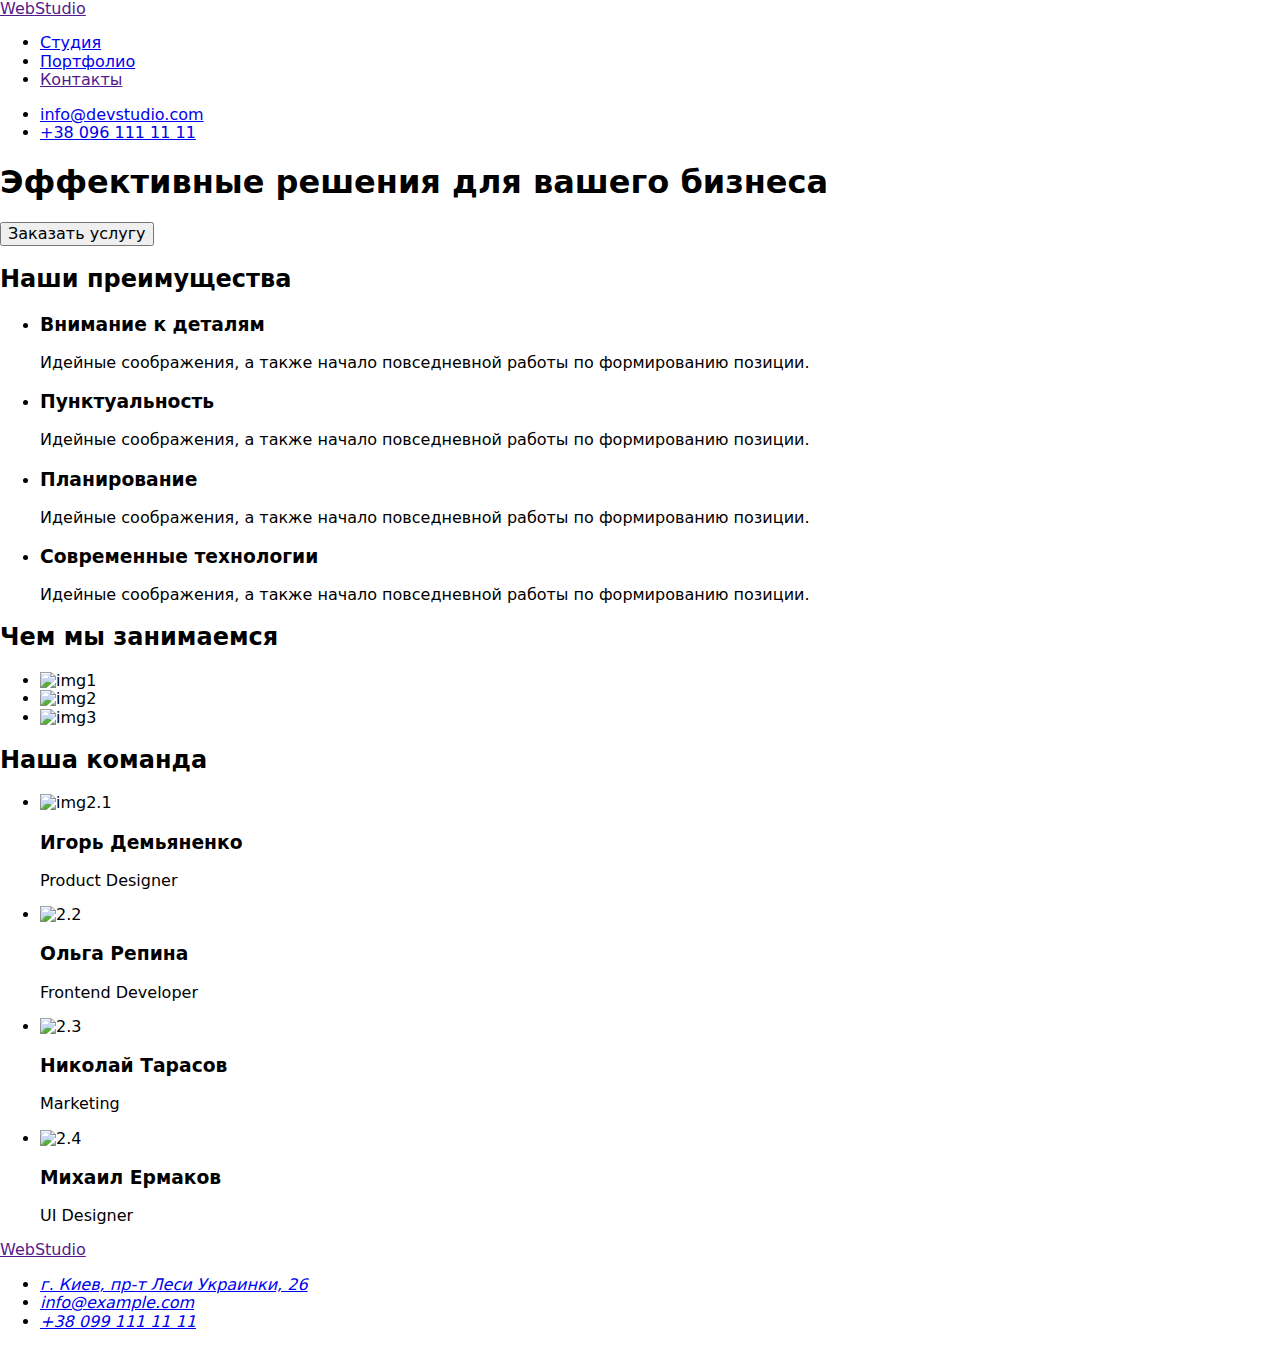
==== index.html @ ed43c31b "Add files via upload" ====
<!DOCTYPE html>
<html lang="ru">
<head>
    <meta charset="UTF-8">
    <meta http-equiv="X-UA-Compatible" content="IE=edge">
    <meta name="viewport" content="width=device-width, initial-scale=1.0">
    <title>homework_1</title>
    <!--нормализатор -->
    <link rel="stylesheet" href="https://cdnjs.cloudflare.com/ajax/libs/modern-normalize/1.0.0/modern-normalize.min.css" />

<!--fonts-->
    <link rel="preconnect" href="https://fonts.googleapis.com">
    <link rel="preconnect" href="https://fonts.gstatic.com" crossorigin>
    <link
    href="https://fonts.googleapis.com/css2?family=Raleway:wght@700&family=Roboto:ital,wght@0,100;0,400;0,500;0,700;0,900;1,100;1,300&display=swap"
    rel="stylesheet">
    <link rel="stylesheet" href="styles/media.css">
    <link rel="stylesheet" href="styles/styles.css">
</head>
<body>
    <div class="container">
<header>
    <a href="" class="logo">
        Web<span>Studio</span>
    </a>
    <nav class="links">
        <ul>
            <li>
                <a class="current" href="index.html">Студия</a>
            </li>
            <li>
                <a href="portfolio.html">Портфолио</a>
            </li>
            <li>
                <a href="">Контакты</a>
            </li>
        </ul>
    </nav>
    <ul class="contacts">
        <li>
            <a href="mailto:info@devstudio.com" class="mail">info@devstudio.com</a>
        </li>
        <li>
            <a class="tel" href="tel:+380961111111">+38 096 111 11 11</a>
        </li>
    </ul>
</header>
    </div>
<main>
    <section class="banner">
        <div class="container">
            <h1>Эффективные решения для вашего бизнеса</h1>
            <button type="button" class="btn">Заказать услугу</button>
        </div>
    </section>
 <h2 class="disappering_title">
    Наши преимущества
 </h2>
    <section class="benefits m-bt-95">
        <div class="container">
             <ul>
                <li>
                    <h3>Внимание к деталям</h3>
                     <p> 
                         Идейные соображения, а также начало повседневной работы по формированию позиции.
                     </p>
                 </li>
                 <li>
                 <h3>Пунктуальность</h3>
                     <p>
                    Идейные соображения, а также начало повседневной работы по формированию позиции.
                     </p>
                 </li>
                 <li>
                     <h3>Планирование</h3>
                     <p>
                    Идейные соображения, а также начало повседневной работы по формированию позиции.
                     </p>
                 </li>
                 <li>
                    <h3>Современные технологии</h3>
                     <p>
                       Идейные соображения, а также начало повседневной работы по формированию позиции.
                    </p>
                 </li>
             </ul>
    </div>
    </section>

    <section class="works">
        <div class="container">
        <h2 class="title_1">Чем мы занимаемся</h2>
            <ul>
                <li>
                    <img class="img1" src="images/img1.jpg" alt="img1">
                </li>
                <li>
                   <img class="img2" src="images/img2.jpg" alt="img2">
                </li>
                <li>
                   <img class="img3" src="images/img3.jpg" alt="img3">
                </li>
            </ul>
         </div>  
    </section>

    <section class="team m-bt-95">
        <div class="container">
        <h2>Наша команда</h2>
        <ul>
            <li>
                <img src="images/img2.1.jpg" alt="img2.1">
                <h3>Игорь Демьяненко</h3>
                <p>Product Designer</p>
            </li>
            <li>
                <img src="images/img2.2.jpg" alt="2.2">
                <h3>Ольга Репина</h3>
                <p>Frontend Developer</p>
            </li>
            <li>
                <img src="images/img2.3.jpg" alt="2.3">
                <h3>Николай Тарасов</h3>
                <p>Marketing</p>
            </li>
            <li>
                <img src="images/img2.4.jpg" alt="2.4">
                <h3>Михаил Ермаков</h3>
                <p>UI Designer</p>
            </li>
        </ul>
        </div>
    </section>
</main>
<footer>
    <div class="container">
   <a class="bottom_logo" href="">Web<span>Studio</span></a>
    <address>
    <ul>
        <li><span><a href="google_maps">г. Киев, пр-т Леси Украинки, 26</a></span></li>
        <li><a href="mailto:info@example.com">info@example.com</a></li>
        <li><a href="+380991111111">+38 099 111 11 11</a></li>
    </ul>
    </address>
    </div>
</footer>
</body>
</html>
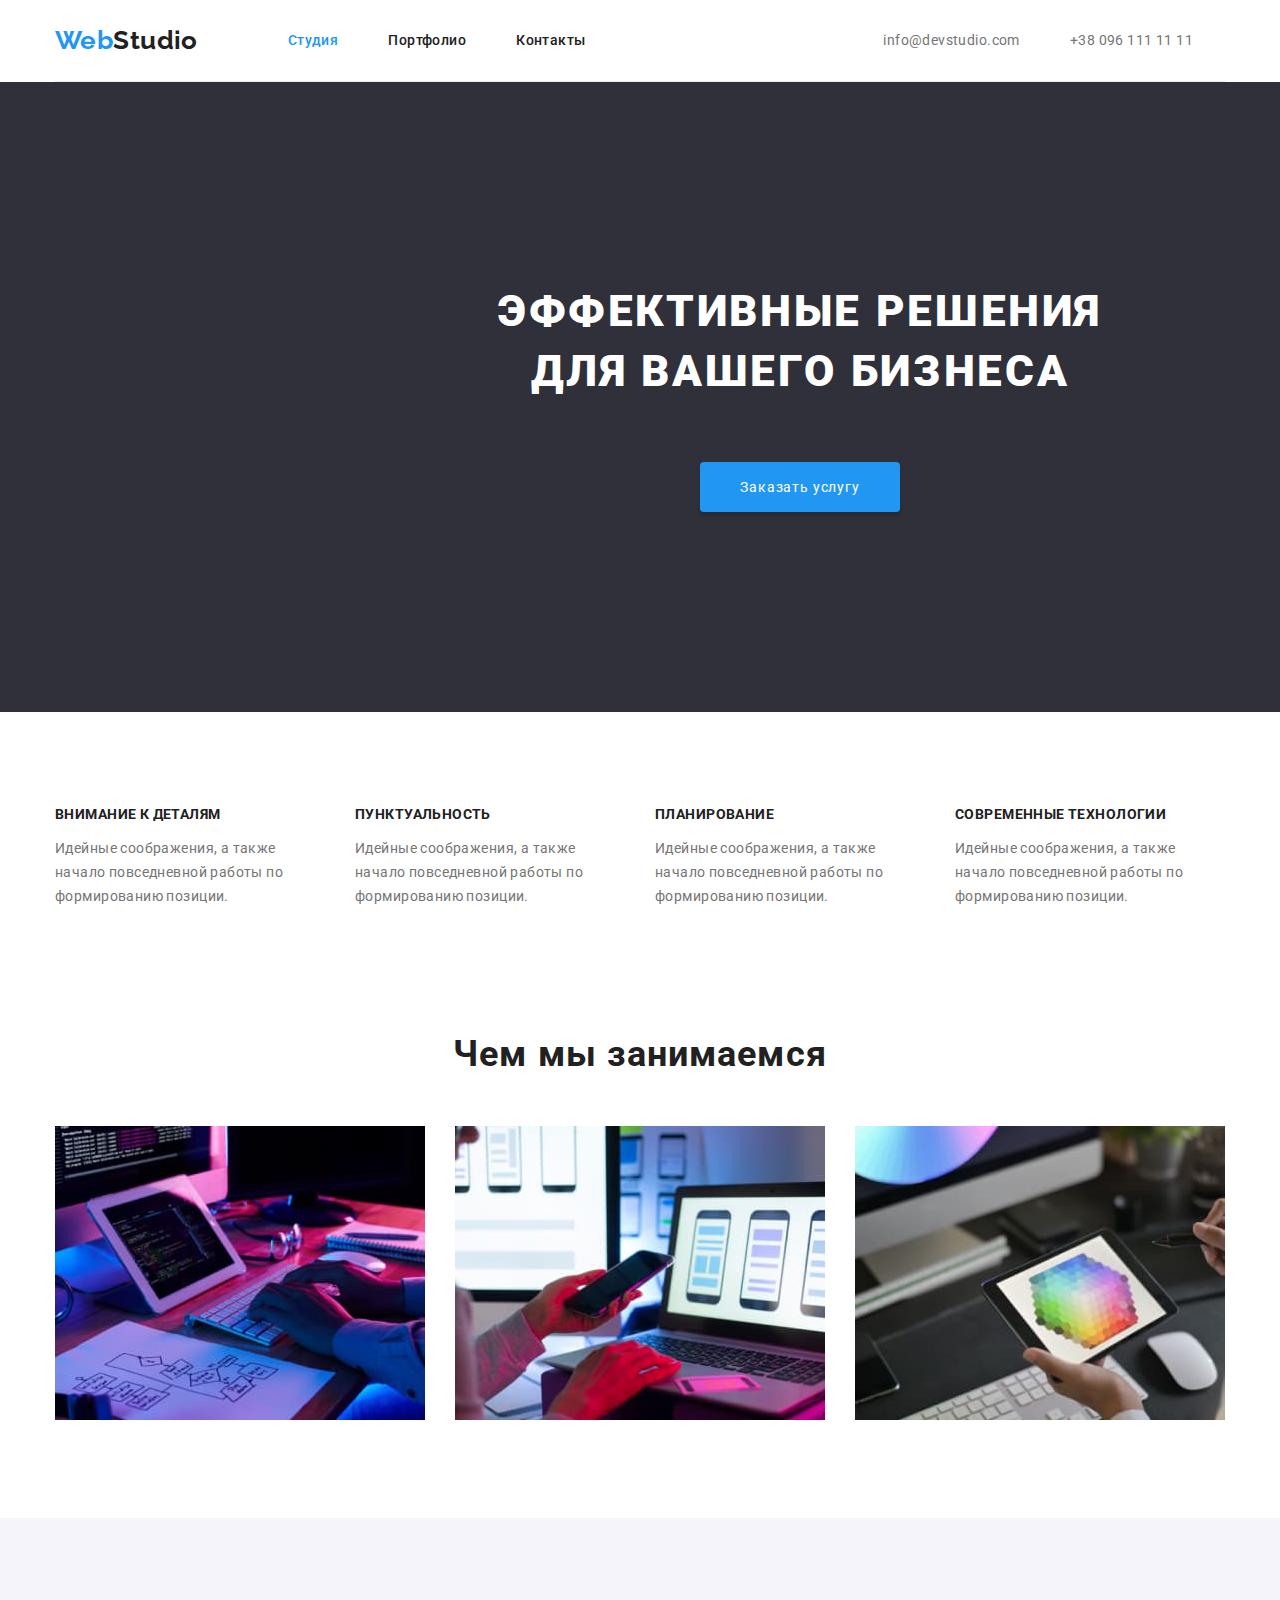
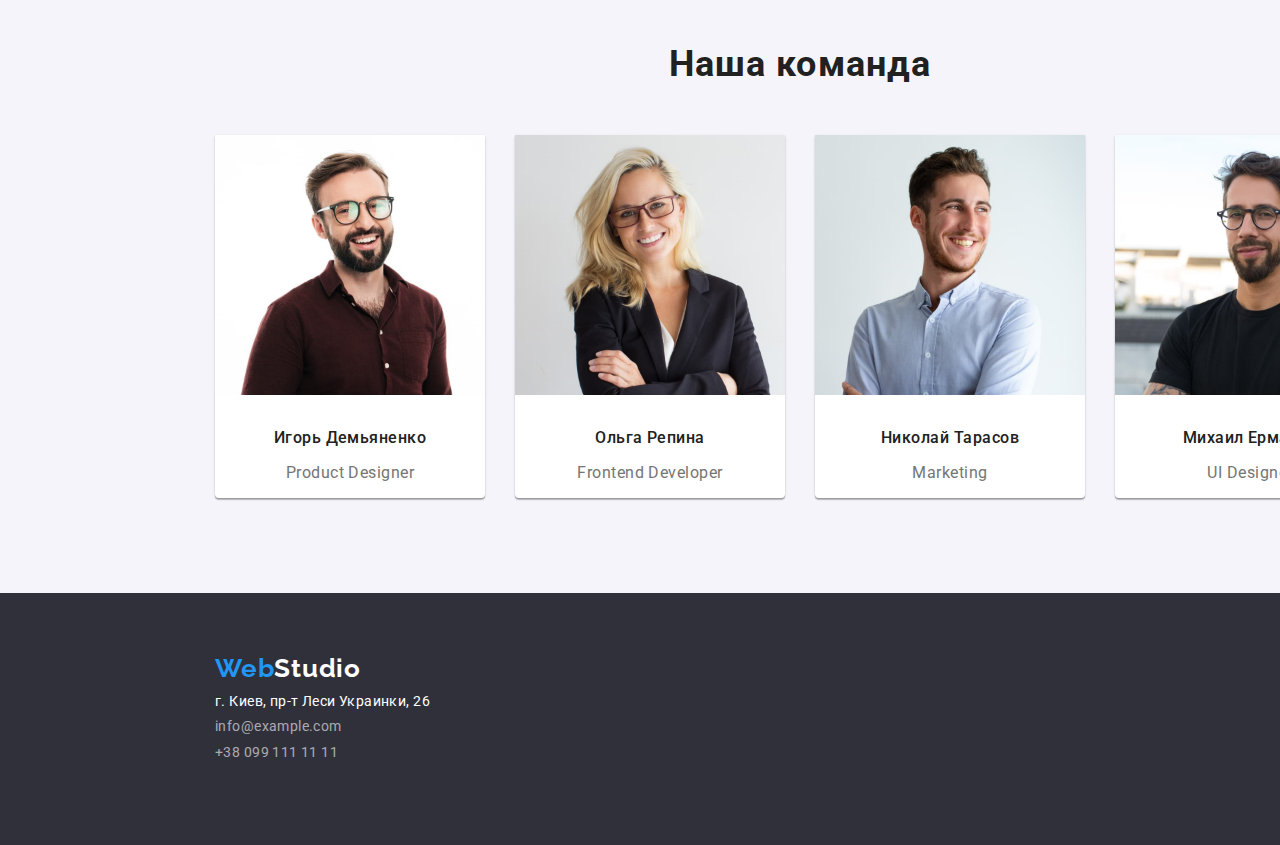
==== commit ab9e090d: "Add files via upload" ====
--- a/index.html
+++ b/index.html
@@ -14,7 +14,7 @@
     <link
     href="https://fonts.googleapis.com/css2?family=Raleway:wght@700&family=Roboto:ital,wght@0,100;0,400;0,500;0,700;0,900;1,100;1,300&display=swap"
     rel="stylesheet">
-    <link rel="stylesheet" href="styles/media.css">
+    <!--link rel="stylesheet" href="styles/media.css"-->
     <link rel="stylesheet" href="styles/styles.css">
 </head>
 <body>
--- a/styles/styles.css
+++ b/styles/styles.css
@@ -0,0 +1,432 @@
+/*general rules*/
+
+/*1 em = 14px*/
+:root {
+    --blue: #2196F3;
+    --white: #ffffff;
+    --black-text: #212121;
+    --gray-text: #757575;
+    --bg-color: #2F303A; 
+    --bg-color2: #F5F4FA;
+    --footer-addres-color: rgba(255, 255, 255, 0.6);
+}
+
+body {
+    padding: 0;
+    margin: 0;
+    font-size: 14px;
+    letter-spacing: 0.03em;
+    font-family: 'Roboto', sans-serif;
+    color: var(--black-text);
+    background-color: var(--white);
+    font-size: 14px;
+}
+
+a {
+    text-decoration: none;
+}
+ul {
+    padding-left: 0;
+    margin-bottom: 0;
+    list-style: none;
+}
+
+/*header*/
+header {
+    max-width: 1170px;
+    margin: 0 auto;
+    display: flex;
+    border-bottom: 1px solid #ECECEC;
+}
+header .logo {
+    text-decoration: none;
+    font-family: 'Raleway';
+    font-weight: 700;
+    font-size: 26px;
+    line-height: 1.2;
+    color: var(--blue);
+}
+header .logo span {
+    margin: 0;
+    display: inline-block;
+    color: var(--black-text);
+    padding: 25px 0;
+}
+.header a {
+    text-decoration: none;
+}
+
+/*links*/
+.links {
+    margin-left: 90px;
+}
+.links ul {
+    width: 40%;
+    list-style: none;
+    margin-top: 0;
+    padding-left: 0;
+    display: flex;
+    padding: 32px 0
+}
+.links ul li:last-child {
+    margin-right: 0;
+}
+.links ul li {
+    margin-right: 50px;
+}
+.links li a {
+    font-family: 'Roboto';
+    font-weight: 500;
+    font-size: 14px;
+    line-height: 1.14;
+    letter-spacing: 0.02;
+    text-decoration: none;
+    color: var(--black-text);
+
+}
+.links li a span {
+    margin: 0;
+    color: var(--blue);;
+}
+
+/*contacts*/
+.contacts {
+    font-family: 'Roboto';
+    list-style: none;
+    margin-top: 0;
+    padding-left: 0;
+    display: flex;
+    margin-left: auto;
+    padding: 32px;
+}
+
+.tel {
+    color: var(--gray-text);
+}
+
+.mail {
+    margin-right: 50px;
+    color: var(--gray-text);
+}
+
+/*Block 1*/
+.logo-img {
+    width: 100%;
+    font-family: 'Raleway';
+    font-weight: 700;
+    font-size: 26px;
+    line-height: 1.19;
+    letter-spacing: 0.03em;
+    color: var(--blue);
+}
+.banner {
+    padding: 200px 0;
+    background: var(--bg-color);
+    text-align: center;
+    width: 1600px;
+    margin: 0 auto;
+}
+.banner h1 {
+    max-width: 695px;
+    margin: 0 auto;
+    margin-bottom: 30px;
+    font-weight: 900;
+    font-size: 44px;
+    line-height: 1.36;
+    text-align: center;
+    letter-spacing: 0.06em;
+    text-transform: uppercase;
+    color:var(--white);
+}
+.banner .btn {
+    margin-top: 30px;
+    color: var(--white);
+    background: var(--blue);
+    box-shadow: 0px 4px 4px rgba(0, 0, 0, 0.15);
+    border-radius: 4px;
+    letter-spacing: 0.06em;
+    padding: 10px 32px;
+    border: none;
+    width: 200px;
+    height: 50px;
+
+
+}
+/*our benefits*/
+.disappering_title{
+    display: none;
+}
+.benefits ul {
+    font-family: 'Roboto';
+    margin: 0 auto;
+    display: flex;
+}
+.benefits ul li {
+    margin-right: 30px;
+}
+.benefits ul li:last-child {
+    margin-right: 0;
+}
+.benefits h3 {
+    margin-top: 0;
+    font-family: 'Roboto';
+    font-weight: 700;
+    font-size: 14px;
+    line-height: 1.14;
+    letter-spacing: 0.03em;
+    text-transform: uppercase;
+    color: var(--black-text);
+}
+.benefits p {
+    font-size: 14px;
+    line-height: 1.71;
+    letter-spacing: 0.03em;
+    color: var(--gray-text);
+    margin-bottom: 0;
+}
+/*works*/
+.works {
+    padding-bottom: 95px;
+}
+.works h2 {
+    font-family: 'Roboto';
+    font-weight: 700;
+    font-size: 36px;
+    line-height: 1.17;
+    text-align: center;
+    letter-spacing: 0.03em;
+    color: var(--black-text);
+    margin-bottom: 50px;
+}
+.works ul {
+    display: flex;
+    max-width: 1170px;
+    margin: 0 auto;
+}
+.works ul li {
+    margin-right: 30px;
+}
+.works ul li:last-child {
+    margin-right: 0;
+}
+.team {
+    background: var(--bg-color2);
+    width: 1600px;
+    margin: 0 auto;
+}
+.m-bt-95 {
+    padding: 95px 0;
+}
+.team h2 {
+    font-family: 'Roboto';
+    font-weight: 700;
+    font-size: 36px;
+    line-height: 1.17;
+    text-align: center;
+    letter-spacing: 0.03em;
+    color: var(--black-text);
+    margin-bottom: 50px;
+}
+.team ul {
+    display: flex;
+    max-width: 1170px;
+    margin: 0 auto;
+}
+.team img {
+    width: 100%;
+}
+.team li:last-child {
+    margin: 0;
+}
+.team li {
+    margin-right: 30px;
+    background: var(--white);
+    box-shadow: 0px 1px 3px rgba(0, 0, 0, 0.12), 0px 1px 1px rgba(0, 0, 0, 0.14), 0px 2px 1px rgba(0, 0, 0, 0.2);
+    border-radius: 0px 0px 4px 4px;
+    text-align: center;
+}
+.team h3 {
+    font-family: 'Roboto';
+    font-weight: 500;
+    font-size: 16px;
+    line-height: 1.2;
+    text-align: center;
+    letter-spacing: 0.03em;
+    color: var(--black-text);
+    margin: 30px 0 10px;
+}
+.team  p {
+    font-family: 'Roboto';
+    font-size: 16px;
+    line-height: 1.2;
+    text-align: center;
+    letter-spacing: 0.03em;
+    color: var(--gray-text);
+}
+/*footer*/
+footer{
+    background: var(--bg-color);
+    margin: 0 auto;
+    height: 252px;
+    width: 1600px;
+}
+.bottom_logo{
+    display: flex;
+    color: var(--blue);
+    font-family: 'Raleway';
+    font-weight: 700;
+    font-size: 26px;
+    line-height: 1.2;
+    letter-spacing: 0.03em;
+    max-width:145px;
+    padding-top: 60px;
+    max-width: 1170px;
+    margin: 0 auto;
+}
+.bottom_logo span{
+    margin: 0;
+    color: var(--white);
+}
+address{
+    margin-top: 20px;
+}
+footer address ul li a{
+    color: var(--footer-addres-color)
+}
+footer address ul li span a {
+    color: var(--white);
+}
+footer ul{
+    margin-top: 9px;
+}
+footer ul li {
+    margin-top: 9px;
+}
+address{
+    text-decoration-style: none;
+    max-width: 1170px;
+    margin: 0 auto;
+    font-family: 'Roboto';
+    font-style: normal;
+}
+
+/*portfolio*/
+
+/*top buttoms*/
+.buttons{
+    display: flex;
+justify-content: center;
+}
+.buttons li{
+    margin-right: 6px;
+}
+.buttons li:last-child {
+margin: 0;
+}
+.buttons li button{
+    padding: 6px 22px;
+    font-family: 'Roboto';
+    font-weight: 500;
+    font-size: 16px;
+    line-height: 1.6;
+    text-align: center;
+    letter-spacing: 0.03em;
+    background: var(--bg-color2);
+    border-radius: 4px;
+    border: 0;
+    color: var(--black-text);
+}
+.button-red{ 
+    background: var(--blue);
+    box-shadow: 0px 3px 1px rgba(0, 0, 0, 0.1), 0px 1px 2px rgba(0, 0, 0, 0.08), 0px 2px 2px rgba(0, 0, 0, 0.12);
+    border-radius: 4px;
+    color: var(--white);
+}
+/*images description*/
+.images p{
+    font-family: 'Roboto';
+    font-size: 16px;
+    line-height: 1.9;
+    letter-spacing: 0.03em;
+    color: var(--gray-text);
+}
+.images h2{
+    font-family: 'Roboto';
+    font-weight: 700;
+    font-size: 18px;
+    line-height: 2;
+    letter-spacing: 0.06em;
+    color: var(--black-text);
+    margin:20px 24px 4px 24px;
+}
+.images p {
+    margin:0px 24px 20px 24px;
+}
+
+/*images position*/
+img {
+    justify-content: space-between ;
+    width: 100%;
+    /*margin-top: 30px;*/
+}
+
+.images {
+    max-width:1170px;
+    display: flex;
+    flex-wrap: wrap;
+    margin: auto;
+    padding-top: 20px;
+    justify-content: space-between;
+    padding-bottom: 95px;
+}
+
+a:hover,a:focus{
+    color: var(--blue);
+    transition: color .5s ease-out;
+}
+
+.images li{
+    border-bottom: 1px solid #EEEEEE;
+}
+
+.links ul li .current {
+    color: var(--blue)
+}
+
+.btn:hover,.btn:focus {
+    background: var(--blue);
+    box-shadow: 0px 3px 1px rgba(0, 0, 0, 0.1), 0px 1px 2px rgba(0, 0, 0, 0.08), 0px 2px 2px rgba(0, 0, 0, 0.12);
+    border-radius: 4px;
+    color: var(--white);
+    cursor: pointer;
+
+}
+
+.banner .container .btn:hover
+    {visibility: hidden;}
+
+.links ul li a:hover,.links ul li a:focus {
+    color: var(--blue);
+    transition: color .5s ease-in-out;
+}
+
+.contacts li a .tel:hover{
+    color: var(--blue);
+    transition: color .5s ease-out;
+}
+.container{
+    width: 1200px;
+    padding: 0px 15px;
+    margin: 0 auto;
+}
+
+
+/*transition: color .5s ease-in-out;*/
+/*плавність для анімації на ховер
+ 1 color для чого (all)
+ 2 .5s тривалість
+ 3 ease-in-out яка аме анімація
+*/
+
+
+
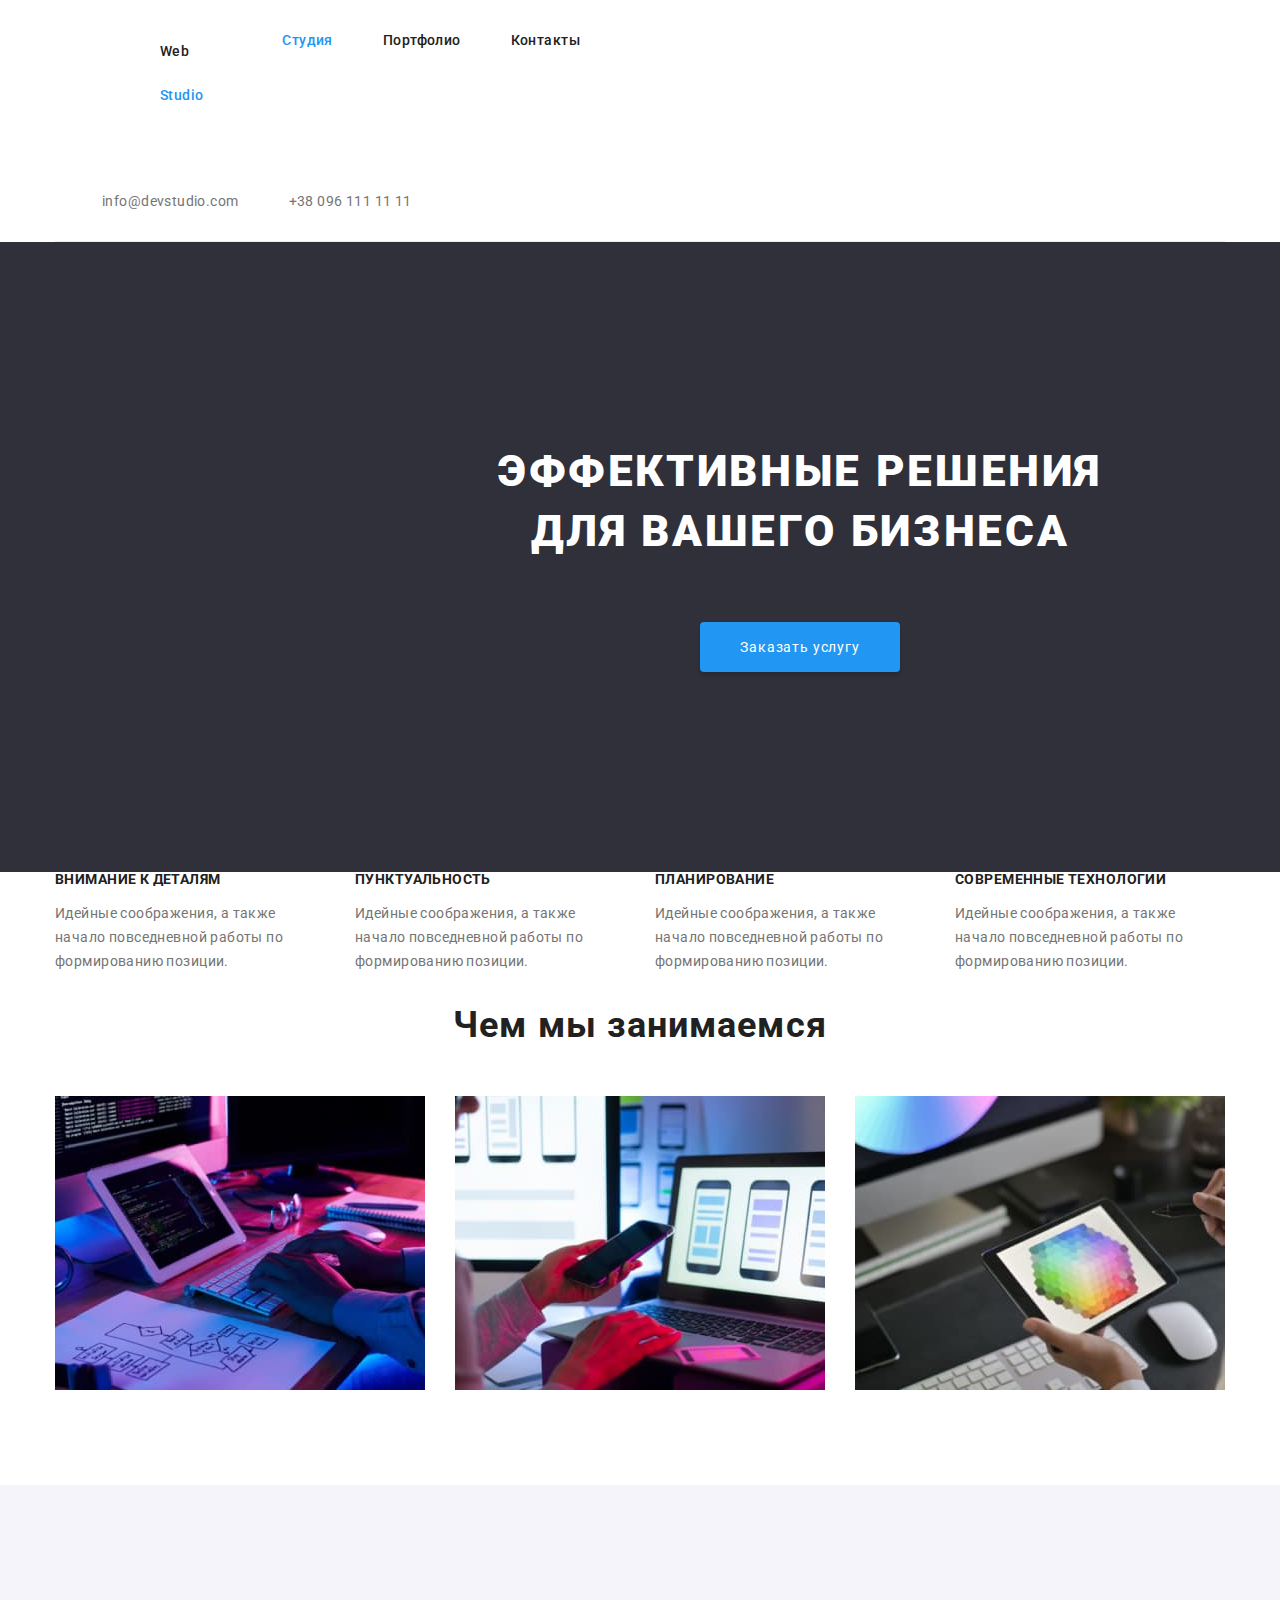
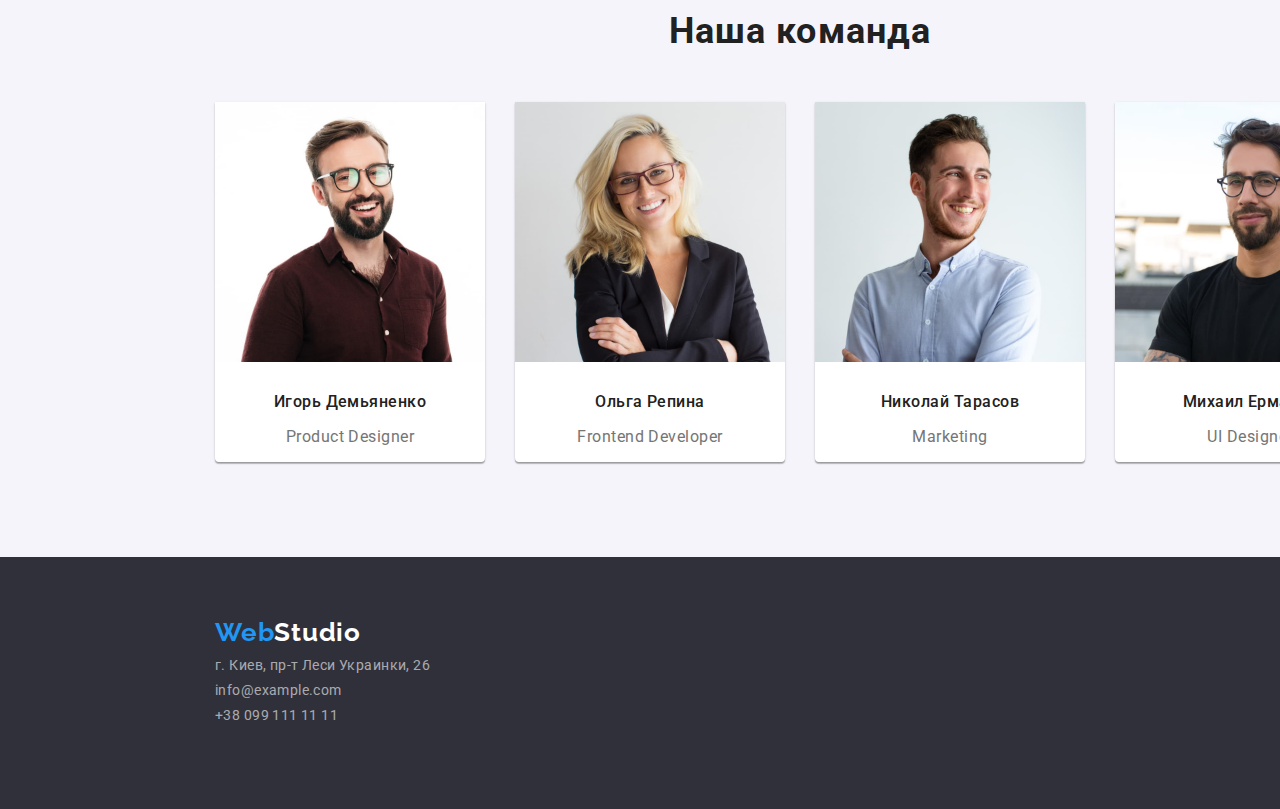
==== commit db659a9e: "Add files via upload" ====
--- a/index.html
+++ b/index.html
@@ -1,13 +1,14 @@
 <!DOCTYPE html>
 <html lang="ru">
 <head>
+    <div class="container">
     <meta charset="UTF-8">
     <meta http-equiv="X-UA-Compatible" content="IE=edge">
     <meta name="viewport" content="width=device-width, initial-scale=1.0">
     <title>homework_1</title>
     <!--нормализатор -->
     <link rel="stylesheet" href="https://cdnjs.cloudflare.com/ajax/libs/modern-normalize/1.0.0/modern-normalize.min.css" />
-
+</div>
 <!--fonts-->
     <link rel="preconnect" href="https://fonts.googleapis.com">
     <link rel="preconnect" href="https://fonts.gstatic.com" crossorigin>
@@ -18,13 +19,17 @@
     <link rel="stylesheet" href="styles/styles.css">
 </head>
 <body>
+
+    
+<header>
     <div class="container">
-<header>
-    <a href="" class="logo">
-        Web<span>Studio</span>
-    </a>
+        <div class="header-nav">
     <nav class="links">
         <ul>
+            <li class="logo"><a href="*">
+            Web<span>Studio</span>
+            </a>
+            </li>
             <li>
                 <a class="current" href="index.html">Студия</a>
             </li>
@@ -36,28 +41,31 @@
             </li>
         </ul>
     </nav>
-    <ul class="contacts">
-        <li>
-            <a href="mailto:info@devstudio.com" class="mail">info@devstudio.com</a>
-        </li>
-        <li>
-            <a class="tel" href="tel:+380961111111">+38 096 111 11 11</a>
-        </li>
-    </ul>
+            <ul class="contacts">
+                <li>
+                    <a href="mailto:info@devstudio.com" class="mail">info@devstudio.com</a>
+                </li>
+                <li>
+                     <a class="tel" href="tel:+380961111111">+38 096 111 11 11</a>
+                </li>
+            </ul>
+        </div>
+    </div>
 </header>
-    </div>
 <main>
     <section class="banner">
         <div class="container">
-            <h1>Эффективные решения для вашего бизнеса</h1>
-            <button type="button" class="btn">Заказать услугу</button>
+            <div class="backgound">
+                <h1>Эффективные решения для вашего бизнеса</h1>
+                <button type="button" class="btn">Заказать услугу</button>
+            </div>
         </div>
     </section>
- <h2 class="disappering_title">
-    Наши преимущества
- </h2>
-    <section class="benefits m-bt-95">
+    <section class="benefits section">
         <div class="container">
+            <h2 class="disappering_title">
+                Наши преимущества
+            </h2>
              <ul>
                 <li>
                     <h3>Внимание к деталям</h3>
@@ -84,10 +92,9 @@
                     </p>
                  </li>
              </ul>
-    </div>
+        </div>
     </section>
-
-    <section class="works">
+    <section class="works section">
         <div class="container">
         <h2 class="title_1">Чем мы занимаемся</h2>
             <ul>
@@ -104,10 +111,10 @@
          </div>  
     </section>
 
-    <section class="team m-bt-95">
+    <section class="team m-bt-95 section">
         <div class="container">
-        <h2>Наша команда</h2>
-        <ul>
+            <h2>Наша команда</h2>
+            <ul>
             <li>
                 <img src="images/img2.1.jpg" alt="img2.1">
                 <h3>Игорь Демьяненко</h3>
@@ -128,16 +135,17 @@
                 <h3>Михаил Ермаков</h3>
                 <p>UI Designer</p>
             </li>
-        </ul>
+            </ul>
         </div>
     </section>
+</div>
 </main>
 <footer>
     <div class="container">
    <a class="bottom_logo" href="">Web<span>Studio</span></a>
     <address>
     <ul>
-        <li><span><a href="google_maps">г. Киев, пр-т Леси Украинки, 26</a></span></li>
+        <li><a href="google_maps">г. <span>Киев, пр-т Леси Украинки, 26</span></a></li>
         <li><a href="mailto:info@example.com">info@example.com</a></li>
         <li><a href="+380991111111">+38 099 111 11 11</a></li>
     </ul>
--- a/styles/styles.css
+++ b/styles/styles.css
@@ -9,6 +9,7 @@
     --bg-color: #2F303A; 
     --bg-color2: #F5F4FA;
     --footer-addres-color: rgba(255, 255, 255, 0.6);
+    --card-set-gap: 30px;
 }
 
 body {
@@ -342,15 +343,18 @@
     border-radius: 4px;
     color: var(--white);
 }
-/*images description*/
-.images p{
+
+
+/*portfolio cards*/
+.card-text{
     font-family: 'Roboto';
     font-size: 16px;
     line-height: 1.9;
     letter-spacing: 0.03em;
     color: var(--gray-text);
-}
-.images h2{
+    margin:0px 24px 20px 24px;
+}
+.card-head{
     font-family: 'Roboto';
     font-weight: 700;
     font-size: 18px;
@@ -359,25 +363,13 @@
     color: var(--black-text);
     margin:20px 24px 4px 24px;
 }
-.images p {
-    margin:0px 24px 20px 24px;
-}
 
 /*images position*/
 img {
     justify-content: space-between ;
-    width: 100%;
+    max-width: 100%;
+    display: block;
     /*margin-top: 30px;*/
-}
-
-.images {
-    max-width:1170px;
-    display: flex;
-    flex-wrap: wrap;
-    margin: auto;
-    padding-top: 20px;
-    justify-content: space-between;
-    padding-bottom: 95px;
 }
 
 a:hover,a:focus{
@@ -414,19 +406,33 @@
     color: var(--blue);
     transition: color .5s ease-out;
 }
+/*container*/
 .container{
     width: 1200px;
     padding: 0px 15px;
     margin: 0 auto;
 }
 
-
-/*transition: color .5s ease-in-out;*/
-/*плавність для анімації на ховер
- 1 color для чого (all)
- 2 .5s тривалість
- 3 ease-in-out яка аме анімація
-*/
-
-
-
+/*card set*/
+
+.card-set {
+    display: flex;
+    flex-wrap: wrap;
+    margin: auto;
+    padding-top: 20px;
+    justify-content: space-between;
+    padding-bottom: 95px;
+    margin-top: calc(-1 * var(--card-set-gap)) ;
+    margin-left: calc(-1 * var(--card-set-gap)) ;
+    margin-right: 0px;
+}
+
+.card-set > .item {
+flex-basis: calc(100% / 3 - var(--card-set-gap));
+margin-left: var(--card-set-gap);
+margin-top: var(--card-set-gap);
+
+}
+.card-content{
+    border: 1px solid #EEEEEE;
+}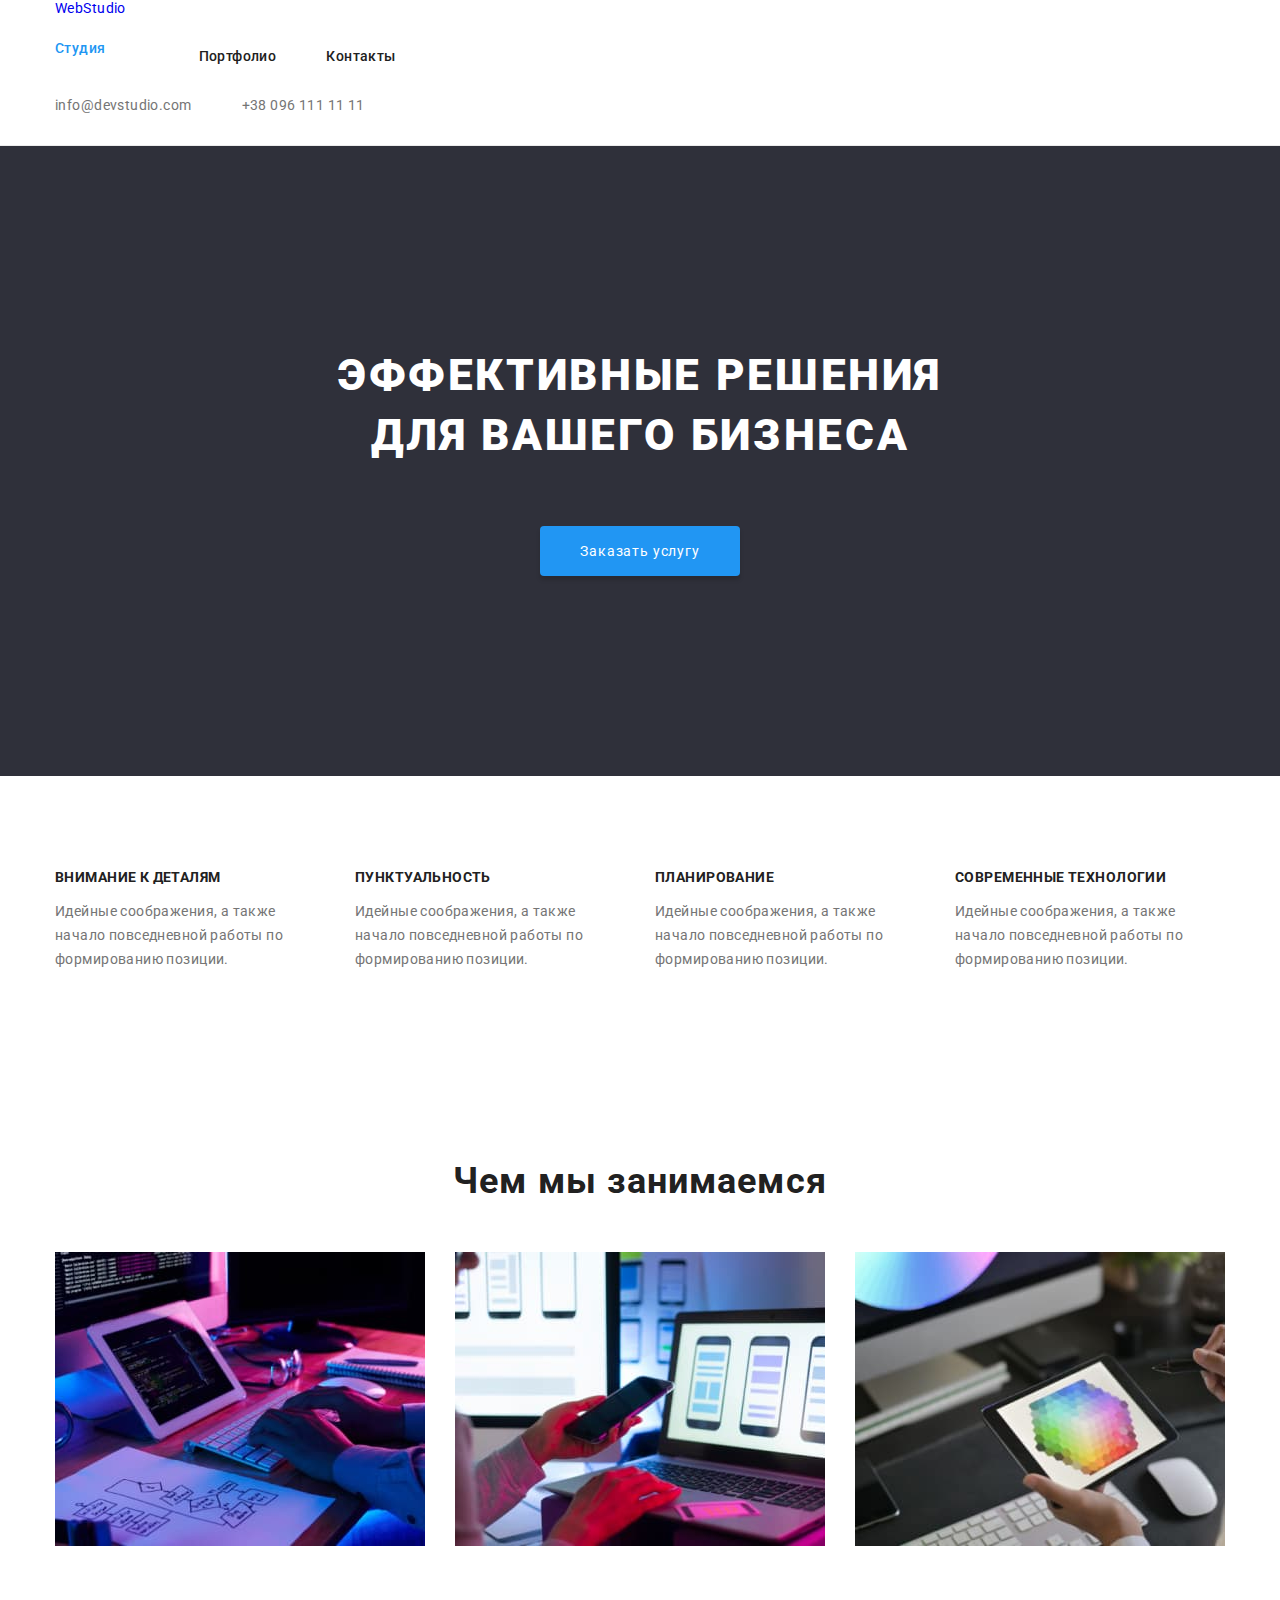
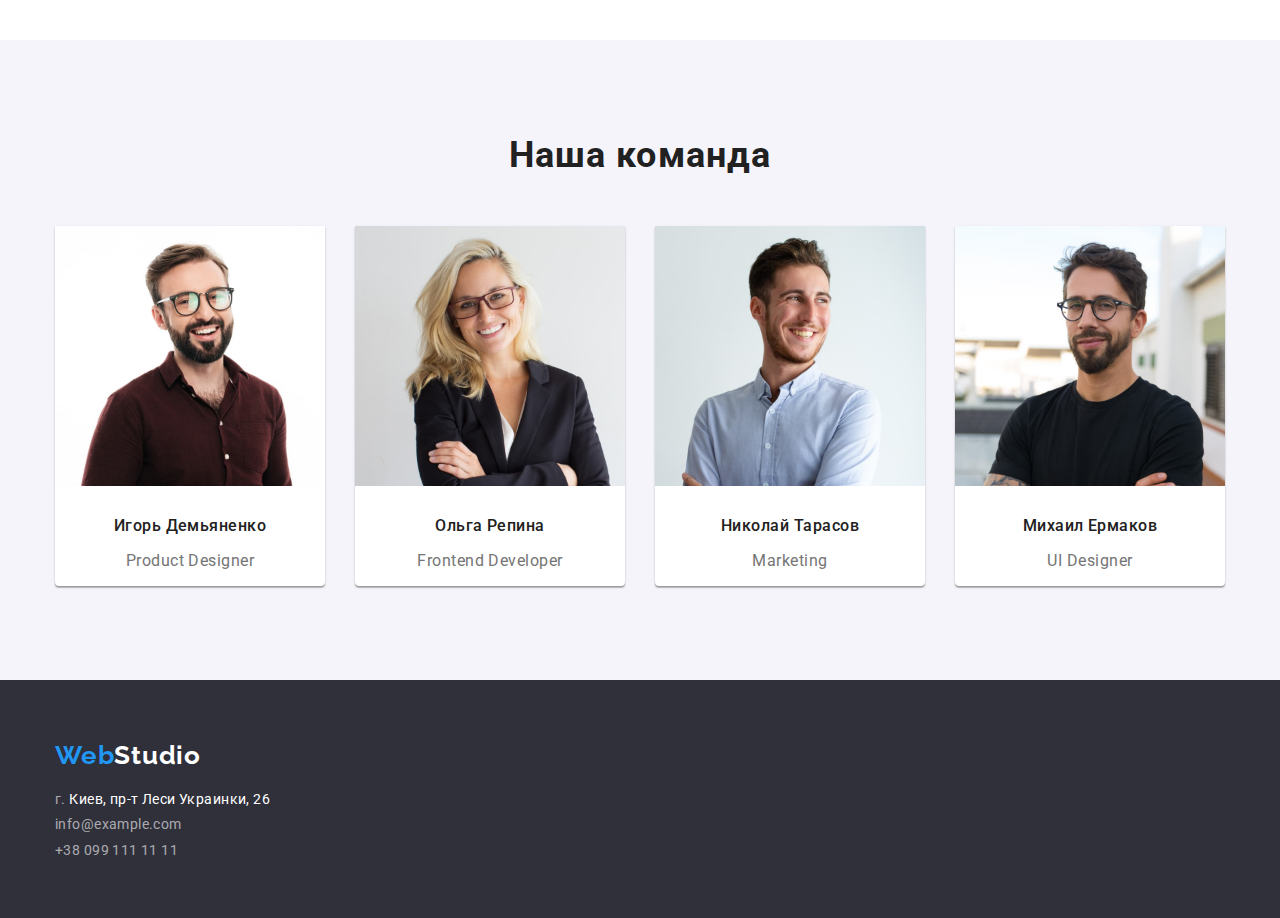
==== commit 15141aec: "Add files via upload" ====
--- a/index.html
+++ b/index.html
@@ -20,15 +20,14 @@
 </head>
 <body>
 
-    
+
 <header>
-    <div class="container">
-        <div class="header-nav">
+    <div class="container header-nav">
     <nav class="links">
-        <ul>
-            <li class="logo"><a href="*">
+        <a class="logo" href="*">
             Web<span>Studio</span>
             </a>
+        <ul>
             </li>
             <li>
                 <a class="current" href="index.html">Студия</a>
@@ -49,7 +48,6 @@
                      <a class="tel" href="tel:+380961111111">+38 096 111 11 11</a>
                 </li>
             </ul>
-        </div>
     </div>
 </header>
 <main>
@@ -67,7 +65,7 @@
                 Наши преимущества
             </h2>
              <ul>
-                <li>
+                <li class="attention-to-detail">
                     <h3>Внимание к деталям</h3>
                      <p> 
                          Идейные соображения, а также начало повседневной работы по формированию позиции.
--- a/styles/styles.css
+++ b/styles/styles.css
@@ -1,6 +1,18 @@
+/*css map
+general rules
+1 header
+1.2 links
+1.3 contacts
+2. footer
+3.index
+3.1 block 1
+...in progress...
+*/
+
+
+
+
 /*general rules*/
-
-/*1 em = 14px*/
 :root {
     --blue: #2196F3;
     --white: #ffffff;
@@ -11,7 +23,6 @@
     --footer-addres-color: rgba(255, 255, 255, 0.6);
     --card-set-gap: 30px;
 }
-
 body {
     padding: 0;
     margin: 0;
@@ -22,7 +33,10 @@
     background-color: var(--white);
     font-size: 14px;
 }
-
+h1 h2 h3 h4 h5 h6 p {
+    margin: 0;
+    padding: 0;
+}
 a {
     text-decoration: none;
 }
@@ -30,16 +44,18 @@
     padding-left: 0;
     margin-bottom: 0;
     list-style: none;
-}
-
+    margin-top: 0;
+}
+
+.section{
+    padding-top: 94px;
+    padding-bottom: 94px;
+}
 /*header*/
 header {
-    max-width: 1170px;
-    margin: 0 auto;
-    display: flex;
     border-bottom: 1px solid #ECECEC;
 }
-header .logo {
+.links ul .logo a{
     text-decoration: none;
     font-family: 'Raleway';
     font-weight: 700;
@@ -47,27 +63,30 @@
     line-height: 1.2;
     color: var(--blue);
 }
-header .logo span {
-    margin: 0;
-    display: inline-block;
+.links ul .logo a span {
+    margin: 0;
     color: var(--black-text);
     padding: 25px 0;
 }
-.header a {
-    text-decoration: none;
+
+.container .header-nav {
+    display: flex;
 }
 
 /*links*/
-.links {
-    margin-left: 90px;
-}
-.links ul {
+header .container .links ul {
     width: 40%;
     list-style: none;
     margin-top: 0;
     padding-left: 0;
     display: flex;
-    padding: 32px 0
+}
+.header-nav .links ul li{
+    padding-top: 32px;
+}
+.links ul li:first-child{
+    margin-right: 93px;
+    padding-top: 24px;
 }
 .links ul li:last-child {
     margin-right: 0;
@@ -84,6 +103,7 @@
     text-decoration: none;
     color: var(--black-text);
 
+
 }
 .links li a span {
     margin: 0;
@@ -98,9 +118,9 @@
     padding-left: 0;
     display: flex;
     margin-left: auto;
-    padding: 32px;
-}
-
+}
+.contacts li {     padding: 32px 0px;
+} 
 .tel {
     color: var(--gray-text);
 }
@@ -109,6 +129,57 @@
     margin-right: 50px;
     color: var(--gray-text);
 }
+
+/*footer*/
+footer{
+    background: var(--bg-color);
+    /*margin: 0 auto;*/
+   /*height: 252px;*/
+    /*width: 1600px;*/
+    padding-top: 60px;
+    padding-bottom: 60px;
+}
+.bottom_logo{
+    display: flex;
+    color: var(--blue);
+    font-family: 'Raleway';
+    font-weight: 700;
+    font-size: 26px;
+    line-height: 1.2;
+    letter-spacing: 0.03em;
+    max-width:145px;
+    max-width: 1170px;
+    margin: 0 auto;
+}
+.bottom_logo span{
+    margin: 0;
+    color: var(--white);
+}
+address{
+    margin-top: 20px;
+}
+footer address ul li a{
+    color: var(--footer-addres-color);
+    margin-top: 9px;
+}
+footer address ul li a span {
+    color: var(--white);
+}
+footer ul{
+    margin-top: 20px;
+}
+footer ul li {
+    margin-top: 9px;
+}
+address{
+    text-decoration-style: none;
+    max-width: 1170px;
+    margin: 0 auto;
+    font-family: 'Roboto';
+    font-style: normal;
+}
+
+/*index/*
 
 /*Block 1*/
 .logo-img {
@@ -124,9 +195,14 @@
     padding: 200px 0;
     background: var(--bg-color);
     text-align: center;
-    width: 1600px;
-    margin: 0 auto;
-}
+    /*width: 1600px;*/
+    margin: 0 auto;
+    /*background-image: url(../images/bg1.jpg);
+    background-image: linear-gradient(blue);*/
+}
+/*.banner .container .btn:hover{
+    visibility: hidden;
+    }*/
 .banner h1 {
     max-width: 695px;
     margin: 0 auto;
@@ -186,9 +262,6 @@
     margin-bottom: 0;
 }
 /*works*/
-.works {
-    padding-bottom: 95px;
-}
 .works h2 {
     font-family: 'Roboto';
     font-weight: 700;
@@ -198,11 +271,12 @@
     letter-spacing: 0.03em;
     color: var(--black-text);
     margin-bottom: 50px;
+    margin-top: 0px;
 }
 .works ul {
     display: flex;
-    max-width: 1170px;
-    margin: 0 auto;
+    /*max-width: 1170px;*/
+    /*margin: 0 auto;*/
 }
 .works ul li {
     margin-right: 30px;
@@ -212,12 +286,14 @@
 }
 .team {
     background: var(--bg-color2);
-    width: 1600px;
-    margin: 0 auto;
-}
+   /* width: 1600px;
+    margin: 0 auto;*/
+}
+/*
 .m-bt-95 {
     padding: 95px 0;
 }
+*/
 .team h2 {
     font-family: 'Roboto';
     font-weight: 700;
@@ -227,11 +303,12 @@
     letter-spacing: 0.03em;
     color: var(--black-text);
     margin-bottom: 50px;
+    margin-top: 0px;
 }
 .team ul {
     display: flex;
-    max-width: 1170px;
-    margin: 0 auto;
+   /* max-width: 1170px;*/
+    /*margin: 0 auto;*/
 }
 .team img {
     width: 100%;
@@ -264,59 +341,15 @@
     letter-spacing: 0.03em;
     color: var(--gray-text);
 }
-/*footer*/
-footer{
-    background: var(--bg-color);
-    margin: 0 auto;
-    height: 252px;
-    width: 1600px;
-}
-.bottom_logo{
-    display: flex;
-    color: var(--blue);
-    font-family: 'Raleway';
-    font-weight: 700;
-    font-size: 26px;
-    line-height: 1.2;
-    letter-spacing: 0.03em;
-    max-width:145px;
-    padding-top: 60px;
-    max-width: 1170px;
-    margin: 0 auto;
-}
-.bottom_logo span{
-    margin: 0;
-    color: var(--white);
-}
-address{
-    margin-top: 20px;
-}
-footer address ul li a{
-    color: var(--footer-addres-color)
-}
-footer address ul li span a {
-    color: var(--white);
-}
-footer ul{
-    margin-top: 9px;
-}
-footer ul li {
-    margin-top: 9px;
-}
-address{
-    text-decoration-style: none;
-    max-width: 1170px;
-    margin: 0 auto;
-    font-family: 'Roboto';
-    font-style: normal;
-}
 
 /*portfolio*/
 
 /*top buttoms*/
 .buttons{
     display: flex;
-justify-content: center;
+    justify-content: center;
+    padding-bottom: 50px;
+
 }
 .buttons li{
     margin-right: 6px;
@@ -394,8 +427,6 @@
 
 }
 
-.banner .container .btn:hover
-    {visibility: hidden;}
 
 .links ul li a:hover,.links ul li a:focus {
     color: var(--blue);
@@ -413,15 +444,16 @@
     margin: 0 auto;
 }
 
+
+
 /*card set*/
 
 .card-set {
     display: flex;
     flex-wrap: wrap;
     margin: auto;
-    padding-top: 20px;
+    /*padding-top: 20px;*/
     justify-content: space-between;
-    padding-bottom: 95px;
     margin-top: calc(-1 * var(--card-set-gap)) ;
     margin-left: calc(-1 * var(--card-set-gap)) ;
     margin-right: 0px;
@@ -434,5 +466,10 @@
 
 }
 .card-content{
-    border: 1px solid #EEEEEE;
+    border-right: 1px solid #EEEEEE;
+    border-bottom: 1px solid #EEEEEE;
+    border-left: 1px solid #EEEEEE;
+    padding-top: 20px;
+    padding-bottom: 24px;
+    
 }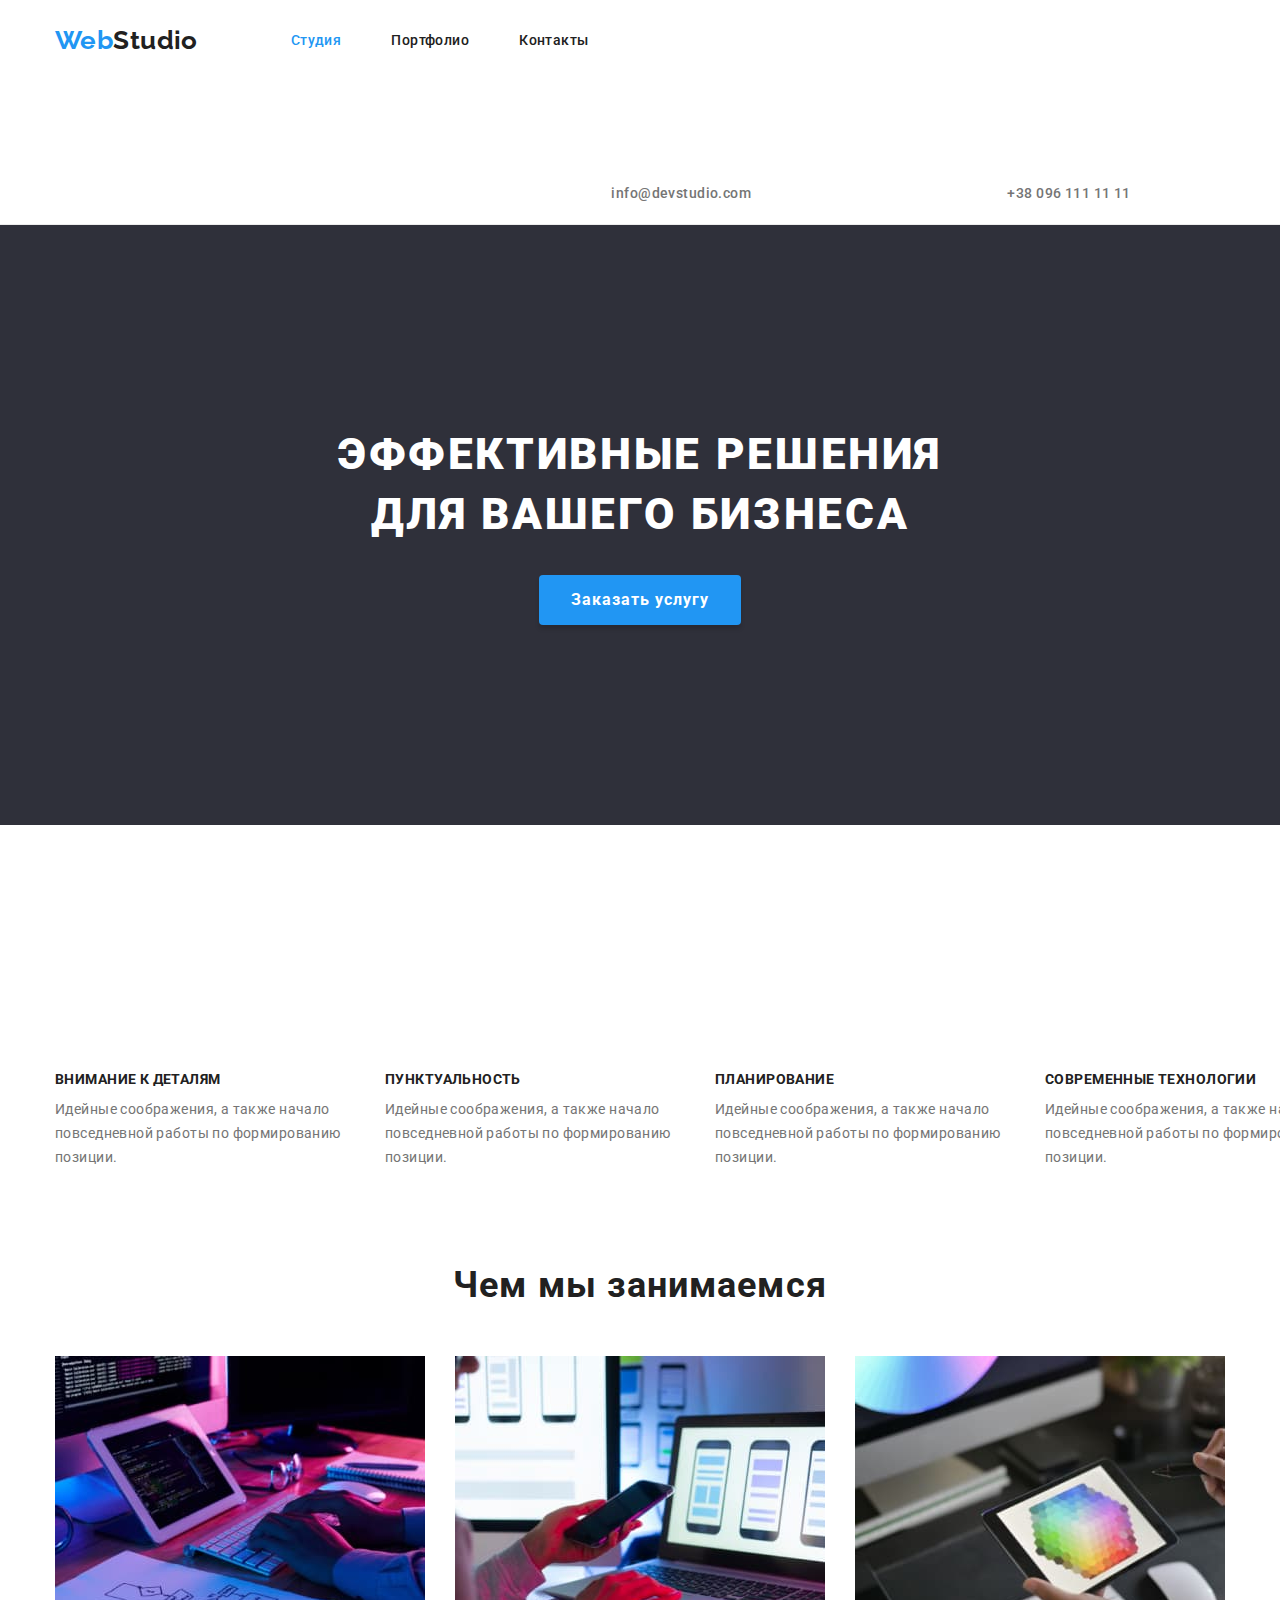
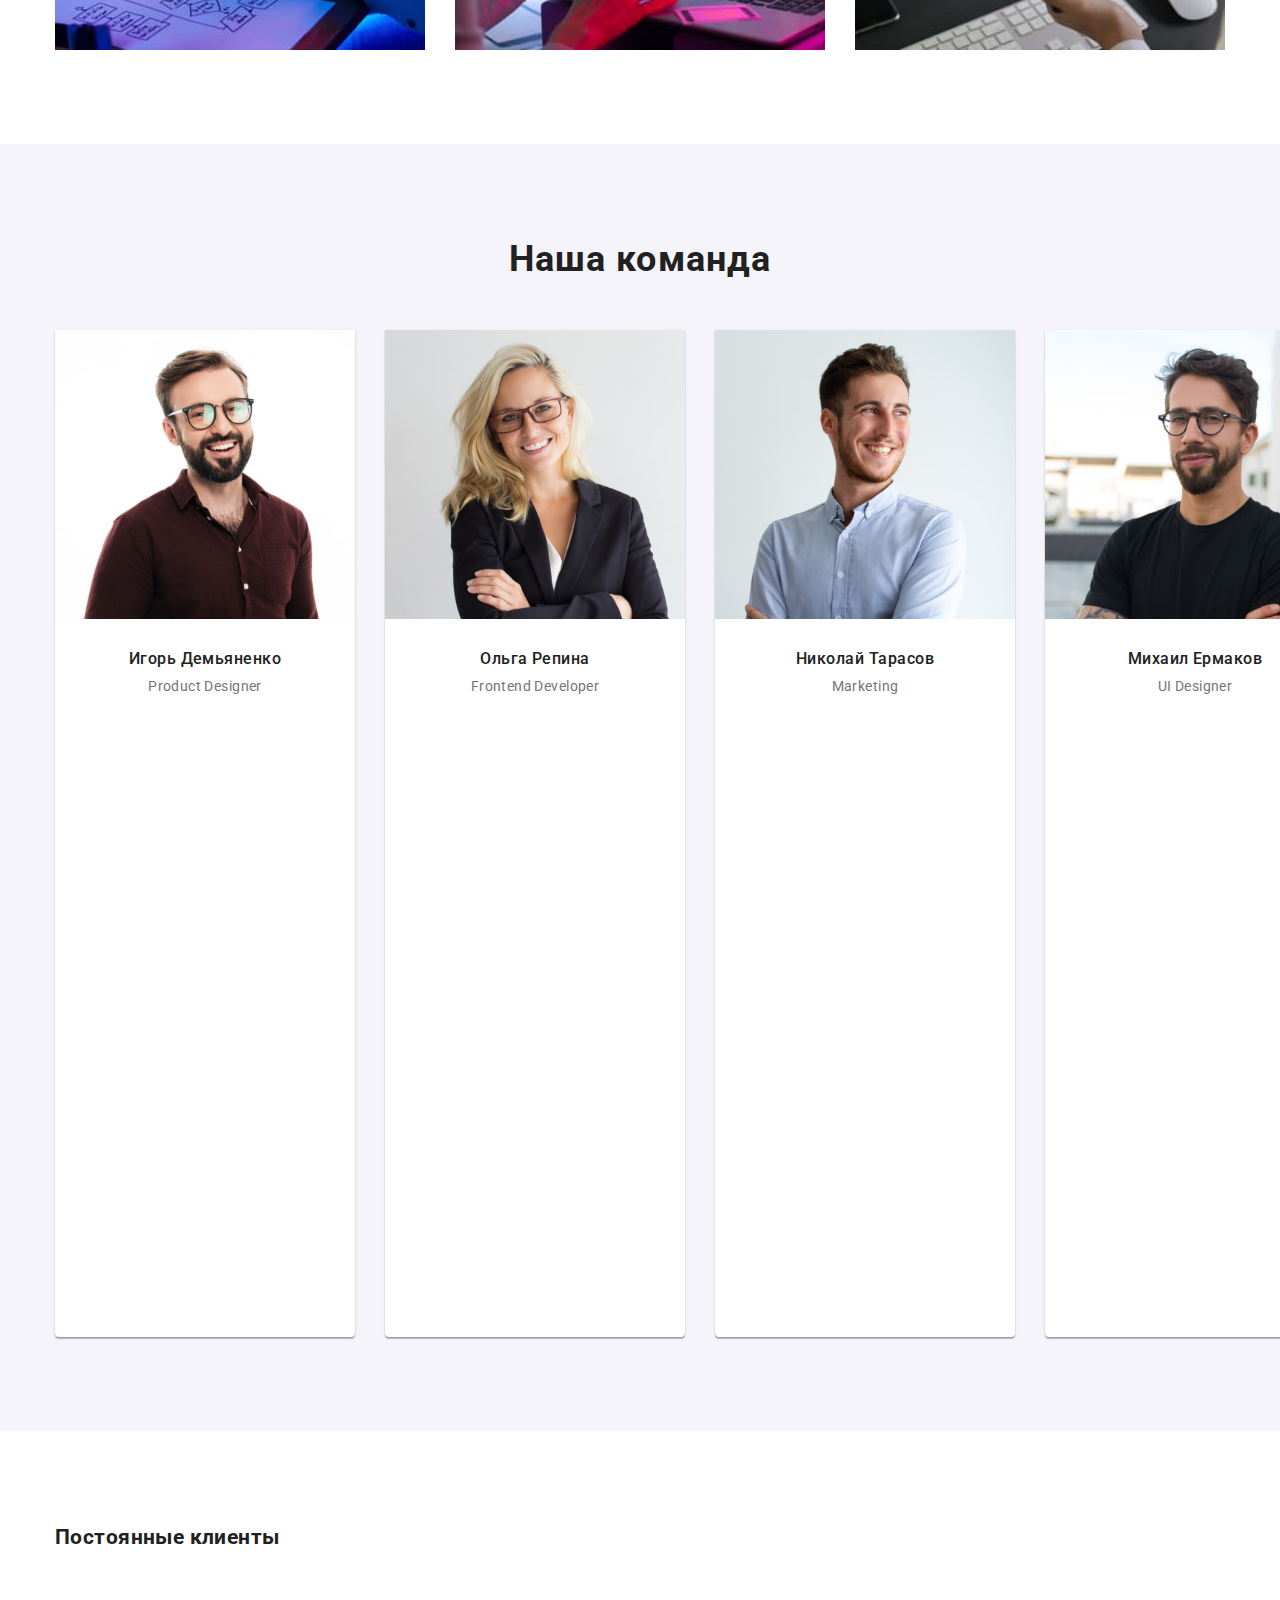
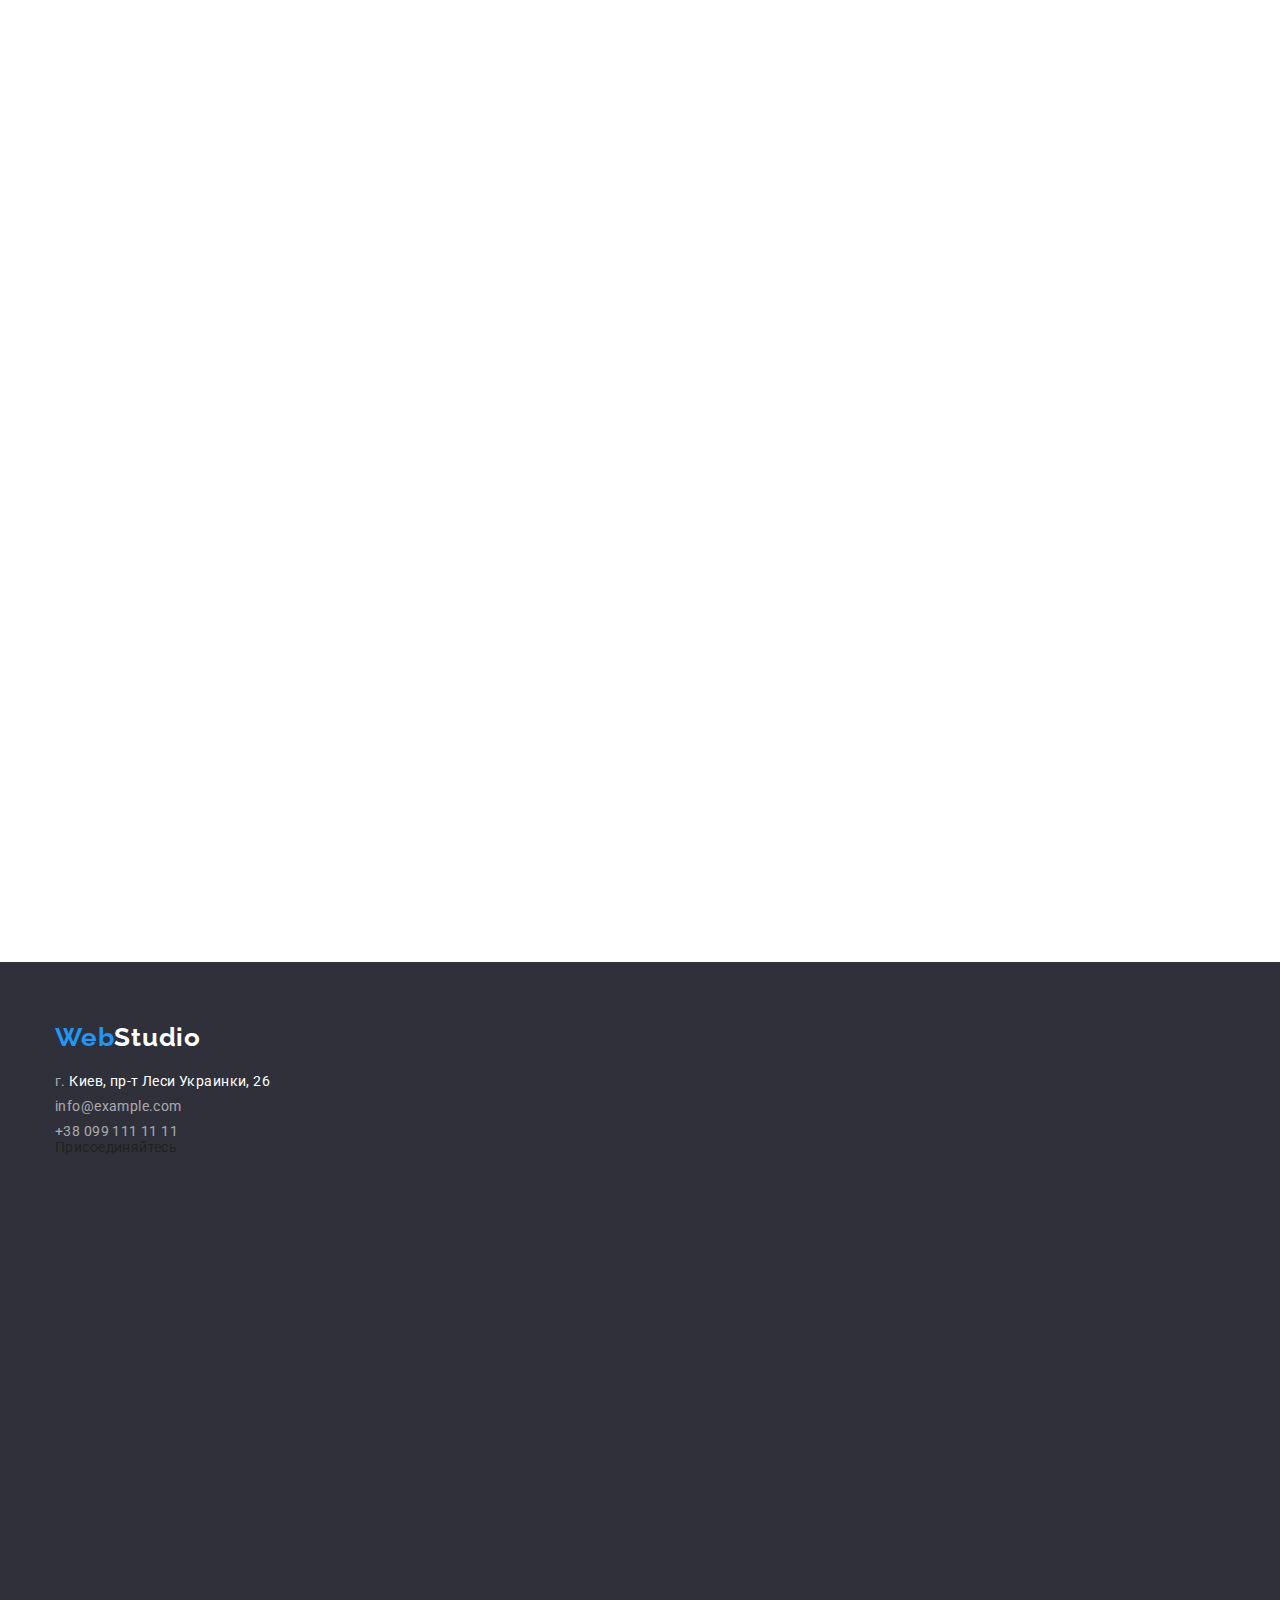
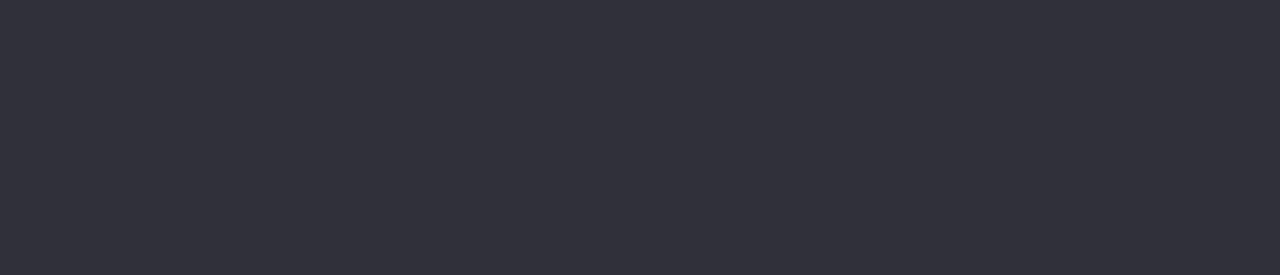
==== commit 453e5329: "Add files via upload" ====
--- a/index.html
+++ b/index.html
@@ -40,14 +40,22 @@
             </li>
         </ul>
     </nav>
-            <ul class="contacts">
-                <li>
-                    <a href="mailto:info@devstudio.com" class="mail">info@devstudio.com</a>
-                </li>
-                <li>
-                     <a class="tel" href="tel:+380961111111">+38 096 111 11 11</a>
-                </li>
-            </ul>
+        <ul class="contacts">
+            <li>
+                <a href="mailto:info@devstudio.com" class="mail">
+                    <svg class="contacts-svg e-mail">
+                        <use class="e-mail" href="images/icons.svg#e-mail" width="16px" height="12px"></use>
+                    </svg>
+                     info@devstudio.com</a>
+            </li>
+            <li>
+                <a class="tel" href="tel:+380961111111">
+                <svg class="contacts-svg phone">
+                    <use class="phone" href="images/icons.svg#phone"width="16px" height="14px"> </use>
+                </svg>
+                +38 096 111 11 11</a>
+            </li>
+        </ul>
     </div>
 </header>
 <main>
@@ -55,7 +63,7 @@
         <div class="container">
             <div class="backgound">
                 <h1>Эффективные решения для вашего бизнеса</h1>
-                <button type="button" class="btn">Заказать услугу</button>
+                <button type="button" class="btn" data-modal-open >Заказать услугу</button>
             </div>
         </div>
     </section>
@@ -65,25 +73,47 @@
                 Наши преимущества
             </h2>
              <ul>
-                <li class="attention-to-detail">
+                <li>
+                    <div class="benefits-img">
+                        <svg class="svg-benefit">
+                            <use href="images/icons.svg#icon-benefit-1" widts="70px" height="70px"></use>
+                        </svg>
+                    </div>
+
                     <h3>Внимание к деталям</h3>
                      <p> 
                          Идейные соображения, а также начало повседневной работы по формированию позиции.
                      </p>
                  </li>
                  <li>
+                    <div class="benefits-img">
+                         <svg class="svg-benefit">
+                             <use href="images/icons.svg#icon-benefit-2" widts="70px" height="70px"></use>
+                         </svg>
+                    </div>
+
                  <h3>Пунктуальность</h3>
                      <p>
                     Идейные соображения, а также начало повседневной работы по формированию позиции.
                      </p>
                  </li>
                  <li>
+                    <div class="benefits-img">
+                        <svg class="svg-benefit">
+                            <use href="images/icons.svg#icon-benefit-3" widts="70px" height="70px"></use>
+                        </svg> 
+                    </div>
                      <h3>Планирование</h3>
                      <p>
                     Идейные соображения, а также начало повседневной работы по формированию позиции.
                      </p>
                  </li>
                  <li>
+                    <div class="benefits-img">
+                        <svg class="svg-benefit">
+                            <use href="images/icons.svg#icon-benefit-4" widts="70px" height="70px"></use>
+                        </svg> 
+                    </div>    
                     <h3>Современные технологии</h3>
                      <p>
                        Идейные соображения, а также начало повседневной работы по формированию позиции.
@@ -115,40 +145,244 @@
             <ul>
             <li>
                 <img src="images/img2.1.jpg" alt="img2.1">
-                <h3>Игорь Демьяненко</h3>
-                <p>Product Designer</p>
+                <div class="team-card">
+                    <h3>Игорь Демьяненко</h3>
+                    <p>Product Designer</p>
+                        <div class="social-networks">
+                        <a href="https:instagram.com">
+                            <svg class="social-networks__icon">
+                                <use href="images/icons.svg#instagram" width="20px" height="20px"></use>
+                            </svg>
+                        </a>
+                        <a href="https://twitter.com">
+                            <svg class="social-networks__icon">
+                                <use href="images/icons.svg#twitter" width="20px" height="20px"></use>
+                            </svg>
+                        </a>
+                        <a href="https://facebook.com">   
+                            <svg class="social-networks__icon">
+                                <use href="images/icons.svg#facebook" width="20px" height="20px"></use>
+                            </svg>
+                        </a>
+                        <a href="https://linkedin.com">
+                            <svg class="social-networks__icon">
+                                <use href="images/icons.svg#linkedin" width="20px" height="20px"></use>
+                            </svg>
+                        </a>
+                </div>
             </li>
             <li>
                 <img src="images/img2.2.jpg" alt="2.2">
+                <div class="team-card">
                 <h3>Ольга Репина</h3>
                 <p>Frontend Developer</p>
+                <div class="social-networks">
+                    <a href="https:instagram.com">
+                        <svg class="social-networks__icon">
+                            <use href="images/icons.svg#instagram" width="20px" height="20px"></use>
+                        </svg>
+                    </a>
+                    <a href="https://twitter.com">
+                        <svg class="social-networks__icon">
+                            <use href="images/icons.svg#twitter" width="20px" height="20px"></use>
+                        </svg>
+                    </a>
+                    <a href="https://facebook.com">   
+                        <svg class="social-networks__icon">
+                            <use href="images/icons.svg#facebook" width="20px" height="20px"></use>
+                        </svg>
+                    </a>
+                    <a href="https://linkedin.com">
+                        <svg class="social-networks__icon">
+                            <use href="images/icons.svg#linkedin" width="20px" height="20px"></use>
+                        </svg>
+                    </a>
+                </div>           
             </li>
             <li>
                 <img src="images/img2.3.jpg" alt="2.3">
+                <div class="team-card">
                 <h3>Николай Тарасов</h3>
                 <p>Marketing</p>
+                    <div class="social-networks">
+                        <a href="https:instagram.com">
+                            <svg class="social-networks__icon">
+                                <use href="images/icons.svg#instagram" width="20px" height="20px"></use>
+                            </svg>
+                        </a>
+                        <a href="https://twitter.com">
+                            <svg class="social-networks__icon">
+                                <use href="images/icons.svg#twitter" width="20px" height="20px"></use>
+                            </svg>
+                        </a>
+                        <a href="https://facebook.com">   
+                            <svg class="social-networks__icon">
+                                <use href="images/icons.svg#facebook" width="20px" height="20px"></use>
+                            </svg>
+                        </a>
+                        <a href="https://linkedin.com">
+                            <svg class="social-networks__icon">
+                                <use href="images/icons.svg#linkedin" width="20px" height="20px"></use>
+                            </svg>
+                        </a>
+                </div>
             </li>
             <li>
                 <img src="images/img2.4.jpg" alt="2.4">
+                <div class="team-card">
                 <h3>Михаил Ермаков</h3>
                 <p>UI Designer</p>
+                <div class="social-networks">
+                    <a href="https:instagram.com">
+                        <svg class="social-networks__icon">
+                            <use href="images/icons.svg#instagram" width="20px" height="20px"></use>
+                        </svg>
+                    </a>
+                    <a href="https://twitter.com">
+                        <svg class="social-networks__icon">
+                            <use href="images/icons.svg#twitter" width="20px" height="20px"></use>
+                        </svg>
+                    </a>
+                    <a href="https://facebook.com">   
+                        <svg class="social-networks__icon">
+                            <use href="images/icons.svg#facebook" width="20px" height="20px"></use>
+                        </svg>
+                    </a>
+                    <a href="https://linkedin.com">
+                        <svg class="social-networks__icon">
+                            <use href="images/icons.svg#linkedin" width="20px" height="20px"></use>
+                        </svg>
+                    </a>
+            </div>
             </li>
             </ul>
         </div>
     </section>
+
+    <section class="regular-customers section">
+        <div class="container">
+            <h2>Постоянные клиенты</h2>
+            <ul class="clients-logo">
+            <li>
+                <a href="*" class="clients-logo__item">
+                    <svg class="logo-svg">
+                        <use href="images/icons.svg#icon-client-1"></use>
+                    </svg>
+                </a>
+            </li>
+            <li>                
+                <a href="*" class="clients-logo__item">
+                    <svg class="logo-svg">
+                        <use href="images/icons.svg#client-1"></use>
+                    </svg>
+                </a>
+            </li>
+            <li>               
+                <a href="*" class="clients-logo__item">
+                    <svg class="logo-svg">
+                        <use href="images/icons.svg#client-2"></use>
+                    </svg>
+                </a>
+            </li>
+            <li>               
+                <a href="*" class="clients-logo__item">
+                    <svg class="logo-svg">
+                        <use href="images/icons.svg#client-3"></use>
+                    </svg>
+                </a>
+            </li>
+            <li>               
+                <a href="*" class="clients-logo__item">
+                    <svg class="logo-svg">
+                        <use href="images/icons.svg#client-4" ></use>
+                    </svg>
+                </a>
+            </li>
+            <li>               
+                <a class="clients-logo__item">
+                    <svg class="logo-svg">
+                        <use href="images/icons.svg#client-5"></use>
+                    </svg>
+                </a>
+            </li>
+            </ul>
+        </div>
+    </section>
 </div>
+
 </main>
 <footer>
     <div class="container">
+        <address>
    <a class="bottom_logo" href="">Web<span>Studio</span></a>
-    <address>
     <ul>
         <li><a href="google_maps">г. <span>Киев, пр-т Леси Украинки, 26</span></a></li>
         <li><a href="mailto:info@example.com">info@example.com</a></li>
         <li><a href="+380991111111">+38 099 111 11 11</a></li>
     </ul>
     </address>
+        <div class="social-networks-footer">
+            <p>Присоединяйтесь</p>
+            <ul>
+                <li>
+                    <a href="https:instagram.com">
+                        <svg class="social-networks__icon">
+                            <use href="images/icons.svg#instagram" width="20px" height="20px" ></use>
+                        </svg>
+                    </a>
+                </li>
+                <li>
+                    <a href="https://twitter.com">
+                         <svg class="social-networks__icon">
+                            <use href="images/icons.svg#twitter" width="25px" height="25px"></use>
+                         </svg>
+                     </a>
+                 </li>
+                 <li>
+                    <a href="https://facebook.com">   
+                        <svg class="social-networks__icon">
+                            <use href="images/icons.svg#facebook" width="20px" height="20px"></use>
+                        </svg>
+                    </a>
+                </li>
+                <li>
+                     <a href="https://linkedin.com">
+                        <svg class="social-networks__icon">
+                            <use href="images/icons.svg#linkedin" width="20px" height="20px"></use>
+                        </svg>
+                    </a>
+                </li>
+            </ul>
+        </div>
     </div>
 </footer>
+
+<!-- 
+
+    <div class="backdrop is-hidden" data-modal>
+        <div class="modal">
+            <button data-modal-close>закрыть</button>
+            <h2>Оставьте свои данные, мы вам перезвоним</h2>
+        </div>
+    </div>
+    <button data-modal-open>открыть модалку тест</button>
+
+    <script>
+        const refs = {
+            openModalBtn: document.querySelector("[data-modal-open]"),
+            closeModalBtn: document.querySelector("[data-modal-close]"),
+            modal: document.querySelector("[data-modal]"),
+          };
+        
+          refs.openModalBtn.addEventListener("click", toggleModal);
+          refs.closeModalBtn.addEventListener("click", toggleModal);
+        
+          function toggleModal() {
+            refs.modal.classList.toggle("is-hidden");
+          }
+          </script> -->
+
 </body>
+
+
 </html>
--- a/styles/styles.css
+++ b/styles/styles.css
@@ -33,7 +33,7 @@
     background-color: var(--white);
     font-size: 14px;
 }
-h1 h2 h3 h4 h5 h6 p {
+h1, h2, h3, h4, h5, h6, p {
     margin: 0;
     padding: 0;
 }
@@ -55,25 +55,27 @@
 header {
     border-bottom: 1px solid #ECECEC;
 }
-.links ul .logo a{
+.links .logo {
     text-decoration: none;
     font-family: 'Raleway';
     font-weight: 700;
     font-size: 26px;
     line-height: 1.2;
     color: var(--blue);
-}
-.links ul .logo a span {
-    margin: 0;
-    color: var(--black-text);
     padding: 25px 0;
 }
-
-.container .header-nav {
+.links .logo span {
+    margin: 0;
+    color: var(--black-text);
+}
+.header-nav {
     display: flex;
 }
 
 /*links*/
+.links{
+    display: flex;
+}
 header .container .links ul {
     width: 40%;
     list-style: none;
@@ -85,8 +87,8 @@
     padding-top: 32px;
 }
 .links ul li:first-child{
-    margin-right: 93px;
-    padding-top: 24px;
+    margin-left: 93px;
+    /* padding-top: 32px; */
 }
 .links ul li:last-child {
     margin-right: 0;
@@ -103,7 +105,7 @@
     text-decoration: none;
     color: var(--black-text);
 
-
+    padding: 32px 0px;
 }
 .links li a span {
     margin: 0;
@@ -113,22 +115,41 @@
 /*contacts*/
 .contacts {
     font-family: 'Roboto';
+    font-weight: 500;
     list-style: none;
     margin-top: 0;
     padding-left: 0;
     display: flex;
     margin-left: auto;
-}
-.contacts li {     padding: 32px 0px;
+    display: inblock;
+}
+.links .contacts li {
+    padding: 32px 0px;
 } 
 .tel {
     color: var(--gray-text);
+    padding-top: 32px;
+    display: inline-block;
 }
 
 .mail {
     margin-right: 50px;
     color: var(--gray-text);
-}
+    padding-top: 32px;
+    display: inline-block;
+
+}
+/* .mail::before { 
+    content:yt;
+    height: 20px;
+    width: 20px;
+    background-image: url("../images/e-mail.svg");
+    background-color: #2196F3;
+    background-size: contain;
+
+}  */
+
+header a {padding: 23px;}
 
 /*footer*/
 footer{
@@ -160,8 +181,9 @@
 }
 footer address ul li a{
     color: var(--footer-addres-color);
-    margin-top: 9px;
-}
+    margin-top: 9px;    
+}
+
 footer address ul li a span {
     color: var(--white);
 }
@@ -171,6 +193,9 @@
 footer ul li {
     margin-top: 9px;
 }
+footer ul li:first-child{
+    margin-top: 0;}
+
 address{
     text-decoration-style: none;
     max-width: 1170px;
@@ -197,8 +222,12 @@
     text-align: center;
     /*width: 1600px;*/
     margin: 0 auto;
-    /*background-image: url(../images/bg1.jpg);
-    background-image: linear-gradient(blue);*/
+    /* background-image: linear-gradient(
+        to right,
+        rgba(47, 48, 58, 0.4),
+        rgba(47, 48, 58, 0.4)),
+    url(../images/bg1.jpg); */
+
 }
 /*.banner .container .btn:hover{
     visibility: hidden;
@@ -206,7 +235,6 @@
 .banner h1 {
     max-width: 695px;
     margin: 0 auto;
-    margin-bottom: 30px;
     font-weight: 900;
     font-size: 44px;
     line-height: 1.36;
@@ -224,10 +252,14 @@
     letter-spacing: 0.06em;
     padding: 10px 32px;
     border: none;
-    width: 200px;
-    height: 50px;
-
-
+    font-family: 'Roboto';
+    font-style: normal;
+    font-weight: 700;
+    font-size: 16px;
+    line-height: 30px;
+    align-items: center;
+    text-align: center;
+    letter-spacing: 0.06em;
 }
 /*our benefits*/
 .disappering_title{
@@ -246,6 +278,7 @@
 }
 .benefits h3 {
     margin-top: 0;
+    margin-bottom: 10px;
     font-family: 'Roboto';
     font-weight: 700;
     font-size: 14px;
@@ -260,8 +293,20 @@
     letter-spacing: 0.03em;
     color: var(--gray-text);
     margin-bottom: 0;
-}
+ }
+/*.attention-to-detail::before {
+    background-image: url("../images/attention-to-detail.svg");
+     content: "";
+    width: 100px;
+    height: 100px;
+    background-size: contain;
+    display: block;
+} */
 /*works*/
+
+.works{
+    padding-top: 0;
+}
 .works h2 {
     font-family: 'Roboto';
     font-weight: 700;
@@ -335,11 +380,12 @@
 }
 .team  p {
     font-family: 'Roboto';
-    font-size: 16px;
+    font-style: normal;
+    font-weight: 400; 
     line-height: 1.2;
-    text-align: center;
     letter-spacing: 0.03em;
     color: var(--gray-text);
+    margin-bottom: 30px;
 }
 
 /*portfolio*/
@@ -385,7 +431,8 @@
     line-height: 1.9;
     letter-spacing: 0.03em;
     color: var(--gray-text);
-    margin:0px 24px 20px 24px;
+    margin-top: 4px;
+
 }
 .card-head{
     font-family: 'Roboto';
@@ -394,7 +441,7 @@
     line-height: 2;
     letter-spacing: 0.06em;
     color: var(--black-text);
-    margin:20px 24px 4px 24px;
+    margin: 0;
 }
 
 /*images position*/
@@ -469,7 +516,8 @@
     border-right: 1px solid #EEEEEE;
     border-bottom: 1px solid #EEEEEE;
     border-left: 1px solid #EEEEEE;
-    padding-top: 20px;
-    padding-bottom: 24px;
+    padding: 24px 20px;
+   
     
-}+}
+
